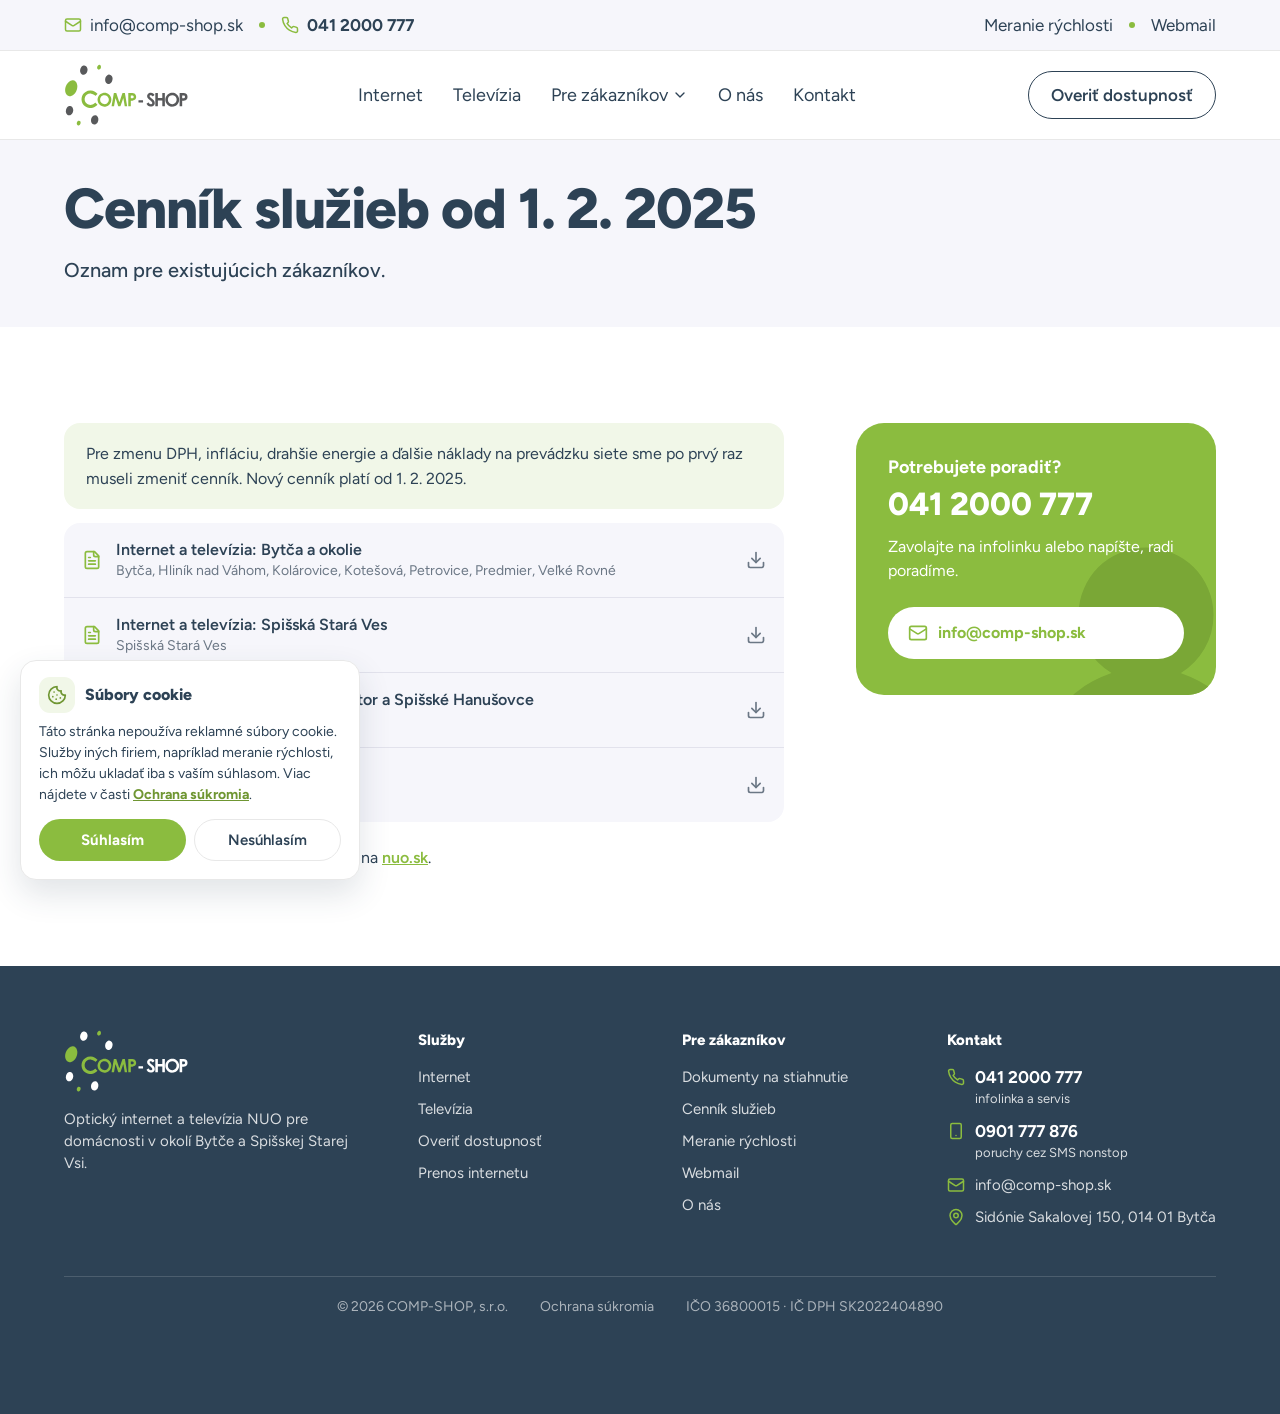
==== cennik-2025/index.html @ c2317517 "Menšia medzera medzi tlačidlami predajní" ====
<!DOCTYPE html>
<html lang="sk">
<head>
    <meta charset="UTF-8">
    <meta name="robots" content="noindex, nofollow">
    <meta name="viewport" content="width=device-width, initial-scale=1.0">
    <title>Cenník internetu a televízie od 1. 2. 2025 – COMP-SHOP</title>
    <meta name="description" content="Cenníky internetu a televízie COMP-SHOP od 1. 2. 2025 pre Bytču a okolie, Spišskú Starú Ves, Červený Kláštor, Spišské Hanušovce a bezdrôtový internet.">
        <link rel="canonical" href="https://comp-shop.sk/cennik-2025/">
    <meta property="og:url" content="https://mrsamiq.github.io/compshop-navrh/cennik-2025/">
        <meta property="og:type" content="website">
    <meta property="og:locale" content="sk_SK">
    <meta property="og:site_name" content="COMP-SHOP">
    <meta property="og:title" content="Cenník internetu a televízie od 1. 2. 2025 – COMP-SHOP">
    <meta property="og:description" content="Cenníky internetu a televízie COMP-SHOP od 1. 2. 2025 pre Bytču a okolie, Spišskú Starú Ves, Červený Kláštor, Spišské Hanušovce a bezdrôtový internet.">
    <meta property="og:image" content="https://mrsamiq.github.io/compshop-navrh/img/nahlad.jpg">
    <meta property="og:image:width" content="1200">
    <meta property="og:image:height" content="630">
    <meta name="twitter:card" content="summary_large_image">
    <link rel="icon" href="../img/favicon.png" sizes="32x32" type="image/png">
    <link rel="icon" href="../img/favicon-96.png" sizes="96x96" type="image/png">
    <link rel="apple-touch-icon" href="../img/apple-touch-icon.png">
    <link rel="preload" href="../fonts/figtree-latin.woff2" as="font" type="font/woff2" crossorigin>
    <link rel="preload" href="../fonts/figtree-latin-ext.woff2" as="font" type="font/woff2" crossorigin>
    <link rel="stylesheet" href="../css/style.css?v=85d81c74">
    </head>
<body>
    <div class="horny-riadok">
        <div class="wrap">
            <a class="hr-mail" href="mailto:info@comp-shop.sk"><svg class="ikona" viewBox="0 0 24 24" aria-hidden="true"><rect width="20" height="16" x="2" y="4" rx="2"/><path d="m22 7-8.97 5.7a1.94 1.94 0 0 1-2.06 0L2 7"/></svg>info@comp-shop.sk</a>
            <a class="hr-callcentrum" href="tel:+421412000777"><svg class="ikona" viewBox="0 0 24 24" aria-hidden="true"><path d="M22 16.92v3a2 2 0 0 1-2.18 2 19.79 19.79 0 0 1-8.63-3.07 19.5 19.5 0 0 1-6-6 19.79 19.79 0 0 1-3.07-8.67A2 2 0 0 1 4.11 2h3a2 2 0 0 1 2 1.72 12.84 12.84 0 0 0 .7 2.81 2 2 0 0 1-.45 2.11L8.09 9.91a16 16 0 0 0 6 6l1.27-1.27a2 2 0 0 1 2.11-.45 12.84 12.84 0 0 0 2.81.7A2 2 0 0 1 22 16.92z"/></svg>041 2000 777</a>
            <a class="hr-vpravo" href="../meranie-rychlosti/">Meranie rýchlosti</a>
            <a href="https://roundcube.hostcreators.sk/">Webmail</a>
        </div>
    </div>

    <header class="hlavicka">
        <div class="wrap">
            <a class="logo" href="../"><img src="../img/compshop-logo.svg" alt="COMP-SHOP" width="124" height="62"></a>
            <nav class="menu" id="menu" aria-label="Hlavné menu">
                <a href="../#internet">Internet</a>
                <a href="../#televizia">Televízia</a>
                <div class="menu-skupina">
                    <button class="menu-rozbal" type="button" aria-expanded="false" aria-controls="menu-zakaznici">Pre zákazníkov<svg class="ikona" viewBox="0 0 24 24" aria-hidden="true"><path d="m6 9 6 6 6-6"/></svg></button>
                    <div class="podmenu" id="menu-zakaznici">
                        <a href="../dokumenty/">Dokumenty na stiahnutie</a>
                        <a href="../cennik-2025/">Cenník služieb</a>
                        <a href="https://www.nuo.sk/comp-shop/prenos-internetu-compshop">Prenos internetu</a>
                        <a href="../meranie-rychlosti/">Meranie rýchlosti</a>
                        <a href="https://roundcube.hostcreators.sk/">Webmail</a>
                    </div>
                </div>
                <a href="../o-nas/">O nás</a>
                <a href="../kontakt/">Kontakt</a>
                <a class="btn btn-zelene" href="https://www.nuo.sk/comp-shop#filter">Overiť dostupnosť</a>
            </nav>
            <button class="menu-tlacidlo" type="button" aria-label="Menu" aria-controls="menu" aria-expanded="false"><svg class="ikona" viewBox="0 0 24 24" aria-hidden="true"><line x1="4" x2="20" y1="6" y2="6"/><line x1="4" x2="20" y1="12" y2="12"/><line x1="4" x2="20" y1="18" y2="18"/></svg></button>
        </div>
    </header>

    <main>
        <section class="podstranka-hlava">
            <div class="wrap">
                <h1>Cenník služieb od 1.&nbsp;2.&nbsp;2025</h1>
                <p class="uvod">Oznam pre existujúcich zákazníkov.</p>
            </div>
        </section>

        <section class="sekcia">
            <div class="wrap podstranka-obsah">
                <div>
                    <div class="podstranka-text">
                        <p class="poznamka">Pre zmenu DPH, infláciu, drahšie energie a ďalšie náklady na prevádzku siete sme po prvý raz museli zmeniť cenník. Nový cenník platí od 1.&nbsp;2.&nbsp;2025.</p>
                    </div>
                    <ul class="subory cenniky">
                                                <li><a href="../subory/2025/02/Cennik-COMP-SHOP-NETTV-2025-BYKolPetPredmVRKotHlin.pdf"><svg class="ikona" viewBox="0 0 24 24" aria-hidden="true"><path d="M15 2H6a2 2 0 0 0-2 2v16a2 2 0 0 0 2 2h12a2 2 0 0 0 2-2V7Z"/><path d="M14 2v4a2 2 0 0 0 2 2h4"/><path d="M10 9H8"/><path d="M16 13H8"/><path d="M16 17H8"/></svg><span>Internet a televízia: Bytča a okolie<small>Bytča, Hliník nad Váhom, Kolárovice, Kotešová, Petrovice, Predmier, Veľké Rovné</small></span><svg class="ikona" viewBox="0 0 24 24" aria-hidden="true"><path d="M21 15v4a2 2 0 0 1-2 2H5a2 2 0 0 1-2-2v-4"/><path d="m7 10 5 5 5-5"/><path d="M12 15V3"/></svg></a></li>
                                                <li><a href="../subory/2025/01/Cennik-COMP-SHOP-NETTV-2025-SSV.pdf"><svg class="ikona" viewBox="0 0 24 24" aria-hidden="true"><path d="M15 2H6a2 2 0 0 0-2 2v16a2 2 0 0 0 2 2h12a2 2 0 0 0 2-2V7Z"/><path d="M14 2v4a2 2 0 0 0 2 2h4"/><path d="M10 9H8"/><path d="M16 13H8"/><path d="M16 17H8"/></svg><span>Internet a televízia: Spišská Stará Ves<small>Spišská Stará Ves</small></span><svg class="ikona" viewBox="0 0 24 24" aria-hidden="true"><path d="M21 15v4a2 2 0 0 1-2 2H5a2 2 0 0 1-2-2v-4"/><path d="m7 10 5 5 5-5"/><path d="M12 15V3"/></svg></a></li>
                                                <li><a href="../subory/2025/01/Cennik-COMP-SHOP-NETTV-SPHACK-2025.pdf"><svg class="ikona" viewBox="0 0 24 24" aria-hidden="true"><path d="M15 2H6a2 2 0 0 0-2 2v16a2 2 0 0 0 2 2h12a2 2 0 0 0 2-2V7Z"/><path d="M14 2v4a2 2 0 0 0 2 2h4"/><path d="M10 9H8"/><path d="M16 13H8"/><path d="M16 17H8"/></svg><span>Internet a televízia: Červený Kláštor a Spišské Hanušovce<small>Červený Kláštor, Spišské Hanušovce</small></span><svg class="ikona" viewBox="0 0 24 24" aria-hidden="true"><path d="M21 15v4a2 2 0 0 1-2 2H5a2 2 0 0 1-2-2v-4"/><path d="m7 10 5 5 5-5"/><path d="M12 15V3"/></svg></a></li>
                                                <li><a href="../subory/2025/01/Cennik-COMP-SHOP-WIFI-2025.pdf"><svg class="ikona" viewBox="0 0 24 24" aria-hidden="true"><path d="M15 2H6a2 2 0 0 0-2 2v16a2 2 0 0 0 2 2h12a2 2 0 0 0 2-2V7Z"/><path d="M14 2v4a2 2 0 0 0 2 2h4"/><path d="M10 9H8"/><path d="M16 13H8"/><path d="M16 17H8"/></svg><span>Bezdrôtový internet<small>WiFi</small></span><svg class="ikona" viewBox="0 0 24 24" aria-hidden="true"><path d="M21 15v4a2 2 0 0 1-2 2H5a2 2 0 0 1-2-2v-4"/><path d="m7 10 5 5 5-5"/><path d="M12 15V3"/></svg></a></li>
                                            </ul>
                    <p class="cennik-odkaz">Aktuálnu ponuku pre vašu adresu nájdete na <a href="https://www.nuo.sk/comp-shop#filter">nuo.sk</a>.</p>
                </div>
                <aside class="podstranka-bok">
                    <div class="bok-karta">
                        <svg class="bok-ikona" viewBox="0 0 1024 1024" aria-hidden="true"><path d="M924 880Q919 887 912 891.5L912 891.5Q905 896 896 896Q896 896 896 896L896 896Q896 896 896 896L128 896Q115 896 105.5 886.5L105.5 886.5Q96 877 96 864Q96 860 97 855.5L97 855.5Q98 851 100 848L100 848Q123 809 152 775Q181 741 214.5 713.5L214.5 713.5Q248 686 286 666Q324 645 365 631Q301 593 262.5 527.5L262.5 527.5Q224 462 224 384Q224 324 247 272Q269 219 308 180L308 180Q347 141 400 119Q452 96 512 96Q572 96 624 119Q677 141 716 180L716 180Q755 219 777 272Q800 324 800 384Q800 462 761.5 527.5L761.5 527.5Q723 593 661 631L659 631Q700 645 738 666Q776 686 809.5 713.5L809.5 713.5Q843 741 872 775Q901 809 924 848Q926 851 927 855.5L927 855.5Q928 860 928 864Q928 868 927 872.5L927 872.5Q926 877 924 880L924 880L924 880Z"/></svg>
                        <h3>Potrebujete poradiť?</h3>
                        <a class="bok-telefon" href="tel:+421412000777">041 2000 777</a>
                        <p>Zavolajte na infolinku alebo napíšte, radi poradíme.</p>
                        <a class="btn" href="mailto:info@comp-shop.sk"><svg class="ikona" viewBox="0 0 24 24" aria-hidden="true"><rect width="20" height="16" x="2" y="4" rx="2"/><path d="m22 7-8.97 5.7a1.94 1.94 0 0 1-2.06 0L2 7"/></svg>info@comp-shop.sk</a>
                    </div>
                </aside>
            </div>
        </section>
    </main>

    <footer class="paticka">
        <div class="wrap paticka-stlpce">
            <div class="paticka-firma">
                <a class="logo" href="../"><img src="../img/compshop-logo-biele.svg" alt="COMP-SHOP" width="124" height="62"></a>
                <p>Optický internet a televízia NUO pre domácnosti v okolí Bytče a Spišskej Starej Vsi.</p>
            </div>
            <div>
                <h2>Služby</h2>
                <ul>
                    <li><a href="../#internet">Internet</a></li>
                    <li><a href="../#televizia">Televízia</a></li>
                    <li><a href="https://www.nuo.sk/comp-shop#filter">Overiť dostupnosť</a></li>
                    <li><a href="https://www.nuo.sk/comp-shop/prenos-internetu-compshop">Prenos internetu</a></li>
                </ul>
            </div>
            <div>
                <h2>Pre zákazníkov</h2>
                <ul>
                    <li><a href="../dokumenty/">Dokumenty na stiahnutie</a></li>
                    <li><a href="../cennik-2025/">Cenník služieb</a></li>
                    <li><a href="../meranie-rychlosti/">Meranie rýchlosti</a></li>
                    <li><a href="https://roundcube.hostcreators.sk/">Webmail</a></li>
                    <li><a href="../o-nas/">O nás</a></li>
                </ul>
            </div>
            <div class="paticka-kontakt">
                <h2>Kontakt</h2>
                <ul>
                    <li><svg class="ikona" viewBox="0 0 24 24" aria-hidden="true"><path d="M22 16.92v3a2 2 0 0 1-2.18 2 19.79 19.79 0 0 1-8.63-3.07 19.5 19.5 0 0 1-6-6 19.79 19.79 0 0 1-3.07-8.67A2 2 0 0 1 4.11 2h3a2 2 0 0 1 2 1.72 12.84 12.84 0 0 0 .7 2.81 2 2 0 0 1-.45 2.11L8.09 9.91a16 16 0 0 0 6 6l1.27-1.27a2 2 0 0 1 2.11-.45 12.84 12.84 0 0 0 2.81.7A2 2 0 0 1 22 16.92z"/></svg><a href="tel:+421412000777"><b>041 2000 777</b><small>infolinka a servis</small></a></li>
                    <li><svg class="ikona" viewBox="0 0 24 24" aria-hidden="true"><rect width="14" height="20" x="5" y="2" rx="2" ry="2"/><path d="M12 18h.01"/></svg><a href="sms:+421901777876"><b>0901 777 876</b><small>poruchy cez SMS nonstop</small></a></li>
                    <li><svg class="ikona" viewBox="0 0 24 24" aria-hidden="true"><rect width="20" height="16" x="2" y="4" rx="2"/><path d="m22 7-8.97 5.7a1.94 1.94 0 0 1-2.06 0L2 7"/></svg><a href="mailto:info@comp-shop.sk">info@comp-shop.sk</a></li>
                    <li><svg class="ikona" viewBox="0 0 24 24" aria-hidden="true"><path d="M20 10c0 4.993-5.539 10.193-7.399 11.799a1 1 0 0 1-1.202 0C9.539 20.193 4 14.993 4 10a8 8 0 0 1 16 0"/><circle cx="12" cy="10" r="3"/></svg><a href="../kontakt/">Sidónie Sakalovej 150, 014 01 Bytča</a></li>
                </ul>
            </div>
        </div>
        <div class="wrap paticka-spodok">
            <span>© 2026 COMP-SHOP, s.r.o.</span>
            <a href="../ochrana-sukromia/">Ochrana súkromia</a>
            <span>IČO 36800015 · IČ DPH SK2022404890</span>
        </div>
    </footer>

    <button class="na-vrch" type="button" aria-label="Späť hore" tabindex="-1"><svg class="ikona" viewBox="0 0 24 24" aria-hidden="true"><path d="m5 12 7-7 7 7"/><path d="M12 19V5"/></svg></button>

    <div class="cookie" role="region" aria-labelledby="cookie-nadpis" hidden>
        <div class="cookie-hlava">
            <span class="cookie-znak"><svg class="ikona" viewBox="0 0 24 24" aria-hidden="true"><path d="M12 2a10 10 0 1 0 10 10 4 4 0 0 1-5-5 4 4 0 0 1-5-5"/><path d="M8.5 8.5v.01"/><path d="M16 15.5v.01"/><path d="M12 12v.01"/><path d="M11 17v.01"/><path d="M7 14v.01"/></svg></span>
            <strong id="cookie-nadpis">Súbory cookie</strong>
        </div>
        <p>Táto stránka nepoužíva reklamné súbory cookie. Služby iných firiem, napríklad meranie rýchlosti, ich môžu ukladať iba s&nbsp;vaším súhlasom. Viac nájdete v&nbsp;časti <a href="../ochrana-sukromia/">Ochrana súkromia</a>.</p>
        <div class="cookie-tlacidla">
            <button class="btn cookie-suhlas" type="button" data-volba="ano">Súhlasím</button>
            <button class="btn btn-obrys cookie-nesuhlas" type="button" data-volba="nie">Nesúhlasím</button>
        </div>
    </div>

    <script src="../js/main.js?v=e476d2c3"></script>
    <script async src="https://ottoai.sk/widget.js" data-otto-key="pk_9c2c59f55a49dc04" data-otto-suhlas="compshop-cookie=ano"></script>
</body>
</html>
---- css/style.css ----
:root {
    --cyan: #C3009E;
    --cyan-gradient: linear-gradient(270deg, #D700AF 0%, #D211AE 100%);
    --blue-dark: #213C92;
    --blue: #00A9E0;
    --green: #7AB800;
    --green-dark: #00783F;
    --gray: #F6F6FB;
    --base: #2D4255;
    --border: #E8E8E8;
    --muted: #6B7785;
    --zelena: #8BBC3F;
    --tmava: #2C2A29;
    --zelena-tmava: #6F9632;
    --tint-zelena: #F1F7E8;
    --tint-ruzova: #F9E5F5;
    --tint-modra: #DDF3FB;
    --wrap: 1200px;
}

@font-face {
    font-family: 'Figtree';
    font-style: normal;
    font-weight: 300 900;
    font-display: swap;
    src: url("../fonts/figtree-latin-ext.woff2") format("woff2");
    unicode-range: U+0100-02BA, U+02BD-02C5, U+02C7-02CC, U+02CE-02D7, U+02DD-02FF, U+0304, U+0308, U+0329, U+1D00-1DBF, U+1E00-1E9F, U+1EF2-1EFF, U+2020, U+20A0-20AB, U+20AD-20C4, U+2113, U+2C60-2C7F, U+A720-A7FF;
}

@font-face {
    font-family: 'Figtree';
    font-style: normal;
    font-weight: 300 900;
    font-display: swap;
    src: url("../fonts/figtree-latin.woff2") format("woff2");
    unicode-range: U+0000-00FF, U+0131, U+0152-0153, U+02BB-02BC, U+02C6, U+02DA, U+02DC, U+0304, U+0308, U+0329, U+2000-206F, U+20AC, U+2122, U+2191, U+2193, U+2212, U+2215, U+FEFF, U+FFFD;
}

* { box-sizing: border-box; }

html { scroll-behavior: smooth; scroll-padding-top: 100px; }

body {
    margin: 0;
    font-family: 'Figtree', system-ui, sans-serif;
    font-size: 16px;
    line-height: 24px;
    color: var(--base);
    background: #fff;
    -webkit-font-smoothing: antialiased;
}

a { color: inherit; }

h1, h2, h3 { margin: 0; }

a:focus-visible, button:focus-visible, input:focus-visible, textarea:focus-visible {
    outline: 3px solid var(--blue);
    outline-offset: 2px;
}

.wrap {
    max-width: var(--wrap);
    margin: 0 auto;
    padding: 0 24px;
}

.ikona {
    width: 20px;
    height: 20px;
    flex: none;
    fill: none;
    stroke: currentColor;
    stroke-width: 2;
    stroke-linecap: round;
    stroke-linejoin: round;
}

.horny-riadok {
    background: var(--gray);
    border-bottom: 1px solid var(--border);
    font-size: 17px;
    line-height: 24px;
}

.horny-riadok .wrap {
    display: flex;
    align-items: center;
    height: 50px;
}

.horny-riadok a {
    display: inline-flex;
    align-items: center;
    white-space: nowrap;
    text-decoration: none;
}

.horny-riadok a:hover { color: var(--zelena-tmava); }
.horny-riadok .wrap > a + a::before { content: ""; width: 6px; height: 6px; margin: 0 16px; border-radius: 50%; background: var(--zelena); }
.horny-riadok .wrap > .hr-vpravo::before { display: none; }
.hr-callcentrum { font-weight: 700; }
.horny-riadok .ikona { flex: none; width: 18px; height: 18px; margin-right: 8px; color: var(--zelena); }
.hr-vpravo { margin-left: auto; }

.hlavicka {
    position: sticky;
    top: 0;
    z-index: 30;
    background: #fff;
    border-bottom: 1px solid var(--border);
}

.hlavicka .wrap {
    display: flex;
    align-items: center;
    gap: 28px;
    height: 88px;
}

.logo {
    display: flex;
    flex: none;
    align-items: center;
    gap: 10px;
    white-space: nowrap;
    text-decoration: none;
}

.logo img { display: block; width: 124px; height: 62px; }

.menu {
    display: flex;
    align-items: center;
    gap: 30px;
    margin-left: auto;
    font-size: 18px;
    font-weight: 400;
}

.menu a { text-decoration: none; white-space: nowrap; }
.menu a:not(.btn):hover { color: var(--zelena); }

.btn {
    display: inline-flex;
    align-items: center;
    justify-content: center;
    gap: 10px;
    padding: 15px 30px;
    border: 0;
    border-radius: 100px;
    font-family: inherit;
    font-size: 17px;
    line-height: 24px;
    font-weight: 700;
    text-decoration: none;
    cursor: pointer;
}

.btn-obrys {
    padding: 9px 18px;
    border: 1.5px solid var(--border);
    background: #fff;
    font-size: 15px;
    font-weight: 600;
    color: var(--base);
}

.btn-obrys:hover { border-color: var(--base); }

.btn-zelene { background: var(--zelena); color: #fff; }
.btn-zelene:hover { background: var(--zelena-tmava); }
.btn-ruzove { background: var(--cyan); color: #fff; }
.btn-ruzove:hover { background: #A60086; }
.btn-modre { background: var(--blue); color: #fff; }
.btn-modre:hover { background: #0090BE; }
.menu .btn-zelene { padding: 11px 22px; border: 1.5px solid var(--base); background: #fff; color: var(--base); font-size: 17px; font-weight: 600; }
.menu .btn-zelene:hover { border-color: var(--zelena); background: #fff; color: var(--zelena-tmava); }

.menu-skupina { position: relative; }

.menu-rozbal {
    display: inline-flex;
    align-items: center;
    gap: 4px;
    padding: 0;
    border: 0;
    background: none;
    font: inherit;
    color: inherit;
    white-space: nowrap;
    cursor: pointer;
}

.menu-rozbal:hover { color: var(--zelena); }
.menu-rozbal .ikona { width: 16px; height: 16px; transition: transform 0.2s; }
.menu-skupina.je-otvorene .menu-rozbal .ikona { transform: rotate(180deg); }

.podmenu {
    display: none;
    position: absolute;
    z-index: 40;
    top: calc(100% + 26px);
    left: -18px;
    min-width: 250px;
    padding: 8px;
    background: #fff;
    border: 1px solid var(--border);
    border-radius: 16px;
    box-shadow: 0 16px 30px rgba(45, 66, 85, 0.12);
}

.podmenu::before { content: ""; position: absolute; top: -28px; left: 0; right: 0; height: 28px; }
.podmenu a { display: block; padding: 10px 14px; border-radius: 10px; }
.podmenu a:hover { background: var(--gray); }
.menu-skupina.je-otvorene .podmenu { display: block; }

@media (min-width: 1181px) {
    .menu-skupina:hover .podmenu { display: block; }
    .menu-skupina:hover .menu-rozbal .ikona { transform: rotate(180deg); }
    .menu { flex: 1; }
    .menu > a:first-child { margin-left: auto; }
    .menu .btn { margin-left: auto; }
}

.menu-tlacidlo {
    display: none;
    margin-left: auto;
    width: 44px;
    height: 44px;
    align-items: center;
    justify-content: center;
    border: 1.5px solid var(--border);
    border-radius: 50%;
    background: #fff;
    color: var(--base);
    cursor: pointer;
}

.hero { padding: 28px 0 80px; }

.hero-riadok {
    display: flex;
    justify-content: space-between;
    align-items: baseline;
    gap: 24px;
    margin-bottom: 24px;
}

.hero h1 {
    font-size: 28px;
    line-height: 36px;
    font-weight: 800;
    letter-spacing: -0.01em;
}

.dlazdice {
    display: grid;
    grid-template-columns: repeat(4, minmax(0, 1fr));
    gap: 16px;
    text-align: left;
}

.dlazdica {
    position: relative;
    z-index: 0;
    overflow: hidden;
    display: flex;
    flex-direction: column;
    justify-content: space-between;
    min-height: 400px;
    padding: 28px 26px 26px;
    border-radius: 24px;
    color: #fff;
    text-decoration: none;
    transition: transform 0.2s ease;
}

.dlazdica:hover { transform: translateY(-3px); }

.dlazdica-nazov {
    position: relative;
    z-index: 1;
    display: block;
    font-size: 30px;
    line-height: 1.12;
    font-weight: 800;
    letter-spacing: -0.015em;
}

.dlazdica-ikona {
    position: absolute;
    right: -70px;
    bottom: 40px;
    width: 300px;
    height: 300px;
}

.dlazdica-tlacidlo {
    position: relative;
    z-index: 1;
    align-self: flex-start;
    padding: 11px 20px;
    border-radius: 100px;
    background: #fff;
    font-size: 16px;
    line-height: 22px;
    font-weight: 700;
    white-space: nowrap;
}

.dlazdica-internet { background: linear-gradient(170deg, var(--cyan) 45%, #D94CBF); }
.dlazdica-internet .dlazdica-tlacidlo { color: #A60086; }
.dlazdica-internet .dlazdica-ikona { fill: #A60086; }

.dlazdica-televizia { background: linear-gradient(170deg, #0099D0, var(--blue) 45%, #51C7ED); }
.dlazdica-televizia .dlazdica-tlacidlo { color: #0081AE; }
.dlazdica-televizia .dlazdica-ikona { fill: #0090BE; }

.dlazdica-servis { background: linear-gradient(170deg, #6FA800, var(--green) 45%, #9ED146); }
.dlazdica-servis .dlazdica-tlacidlo { color: #5A8A00; }
.dlazdica-servis .dlazdica-ikona { fill: #689C00; }

.dlazdica-dokumenty { background: linear-gradient(170deg, #1B3380, var(--blue-dark) 45%, #4661B7); }
.dlazdica-dokumenty .dlazdica-tlacidlo { color: var(--blue-dark); }
.dlazdica-dokumenty .dlazdica-ikona { fill: #18307A; }

@media (max-width: 1180px) {
    .dlazdica { padding: 24px 22px 22px; }
    .dlazdica-nazov { font-size: 26px; }
    .dlazdica-tlacidlo { padding: 10px 16px; font-size: 15px; }
}

.vyhody {
    grid-column: 1 / -1;
    display: grid;
    grid-template-columns: repeat(4, minmax(0, 1fr));
    gap: 20px;
    margin: 8px 0 0;
    padding: 0;
    list-style: none;
}

.vyhody li {
    position: relative;
    z-index: 0;
    padding: 24px;
    border-radius: 20px;
    font-size: 15px;
    line-height: 22px;
}

.vyhody li::before {
    content: '';
    position: absolute;
    inset: 0;
    z-index: -1;
    border-radius: inherit;
    background: var(--gray);
    transition: transform 0.2s ease;
}

.sekcia-siva .vyhody li::before { background: #fff; }

@media (hover: hover) {
    .vyhody li:hover::before { transform: scale(1.03); }
    .subory a:hover { background: #fff; box-shadow: 0 6px 18px rgba(45, 66, 85, 0.1); }
}

.vyhody strong {
    display: block;
    margin: 16px 0 4px;
    font-size: 17px;
    line-height: 24px;
}

.vyhoda-ikona {
    display: flex;
    align-items: center;
    justify-content: center;
    width: 46px;
    height: 46px;
    border-radius: 14px;
    background: var(--tint-zelena);
    color: var(--zelena-tmava);
}

.vyhoda-ikona .ikona { width: 22px; height: 22px; }
#internet .vyhoda-ikona { background: var(--tint-ruzova); color: var(--cyan); }
#televizia .vyhoda-ikona { background: var(--tint-modra); color: #0090BE; }
#televizia .vyhody a { color: #0090BE; }

.sekcia { padding: 96px 0; }
.sekcia-siva { background: var(--gray); }
.sekcia:not(.sekcia-siva) + .sekcia:not(.sekcia-siva) { padding-top: 0; }

.sekcia-hlava { margin-bottom: 40px; }
#pokrytie .sekcia-hlava h2 { font-size: clamp(36px, 4.2vw, 60px); line-height: 1.1; }
.legenda { display: flex; flex-wrap: wrap; gap: 8px 24px; margin: 16px 0 0; padding: 0; list-style: none; font-size: 15px; line-height: 22px; color: var(--muted); }
.legenda li { display: flex; align-items: center; gap: 8px; }
.legenda-obec { width: 16px; height: 16px; border-radius: 4px; background: var(--zelena); }
.legenda-kancelaria { width: 12px; height: 12px; border: 2px solid #fff; border-radius: 50%; background: var(--base); box-shadow: 0 0 0 1px var(--base); }

.pokrytie-mapa { position: relative; }
.mapa-zdroj { margin: 8px 0 0; font-size: 12px; line-height: 16px; text-align: right; color: var(--muted); }
.mapa-zdroj a { color: inherit; }

.mapa-spat {
    position: absolute;
    top: 0;
    left: 0;
    z-index: 1;
    display: inline-flex;
    align-items: center;
    gap: 8px;
    padding: 10px 16px;
    border: 1.5px solid var(--border);
    border-radius: 100px;
    background: #fff;
    font: inherit;
    font-size: 15px;
    font-weight: 600;
    color: var(--base);
    cursor: pointer;
}

.mapa-spat .ikona { width: 18px; height: 18px; transform: rotate(180deg); }
.mapa-spat:hover { border-color: var(--base); }
.mapa-spat[hidden] { display: none; }

.pokrytie-prepinac { display: none; }

.pokrytie-prepinac button {
    padding: 10px 8px;
    border: 0;
    border-radius: 100px;
    background: none;
    font: inherit;
    font-size: 15px;
    line-height: 22px;
    font-weight: 700;
    color: var(--base);
    cursor: pointer;
}

.pokrytie-prepinac button[aria-pressed="true"] { background: var(--zelena); color: #fff; }

.pokrytie-obce { margin-top: 24px; }
.pokrytie-obce[hidden] { display: none; }
.sekcia .pokrytie-obce h3 { margin: 0 0 12px; }
.obce { display: flex; flex-wrap: wrap; gap: 8px; margin: 0; padding: 0; list-style: none; }

.obce a {
    display: inline-block;
    padding: 6px 12px;
    border-radius: 100px;
    background: #fff;
    color: var(--zelena-tmava);
    font-size: 15px;
    line-height: 22px;
    font-weight: 600;
    text-decoration: none;
}

.obce a:hover, .obce a.je-zvyraznena { background: var(--zelena); color: #fff; }

.mapa { display: block; width: 100%; height: auto; }
.mapa text { font-family: inherit; }
.mapa-krajina { fill: #fff; }
.mapa-kraje { fill: none; stroke: #D3DBE4; stroke-width: 1.5; stroke-linejoin: round; stroke-linecap: round; vector-effect: non-scaling-stroke; transition: opacity 0.4s; }
.mapa.je-priblizena .mapa-kraje { opacity: 0; }
.mapa-hranica { fill: none; stroke: #D3DBE4; stroke-width: 2; stroke-linejoin: round; vector-effect: non-scaling-stroke; pointer-events: none; }
.mapa-oblast { cursor: pointer; outline: none; }
.mapa-ziara { fill: var(--zelena); fill-opacity: 0.22; transition: opacity 0.3s; }
.mapa-oblast:hover .mapa-ziara, .mapa-oblast:focus-visible .mapa-ziara { fill-opacity: 0.4; }
.mapa-oblast:focus-visible .mapa-stitok rect { stroke: var(--blue); stroke-width: 3; }
.mapa-susedia path { fill: none; stroke: #D3DBE4; stroke-width: 1; stroke-linejoin: round; stroke-linecap: round; vector-effect: non-scaling-stroke; }
.mapa-nase-hranice { fill: none; stroke: #fff; stroke-width: 1.5; stroke-linejoin: round; stroke-linecap: round; vector-effect: non-scaling-stroke; opacity: 0; transition: opacity 0.3s; pointer-events: none; }
.mapa.je-priblizena .mapa-oblast.je-vybrana .mapa-nase-hranice { opacity: 1; }
.mapa-nase-podklad { fill: var(--zelena); transition: fill 0.3s; }
.mapa-obec path { fill: var(--zelena); fill-rule: evenodd; transition: fill 0.15s; }
.mapa a, .mapa [tabindex] { outline: none; -webkit-tap-highlight-color: transparent; }
.mapa.je-priblizena .mapa-obec:hover path, .mapa .mapa-obec.je-zvyraznena path, .mapa .mapa-obec:focus-visible path { fill: var(--zelena-tmava); }
.mapa-meno { fill: var(--base); font-weight: 700; text-anchor: middle; pointer-events: none; }
.mapa-meno-sused { fill: var(--muted); font-weight: 600; }
.mapa-meno-pozadie { fill: var(--base); pointer-events: none; }
.mapa-meno-pozadie + .mapa-meno { fill: #fff; }
.mapa-kancelaria-bod { fill: var(--base); stroke: #fff; stroke-width: 2; vector-effect: non-scaling-stroke; pointer-events: none; }
.mapa-susedia, .mapa-mena, .mapa-kancelaria-bod { opacity: 0; transition: opacity 0.3s; }
.mapa-stitok { transition: opacity 0.3s; }
.mapa.je-priblizena .mapa-oblast { cursor: default; }
.mapa-oblast-mena { pointer-events: none; }
.mapa-mena-mobil { display: none; }
.mapa.je-priblizena {
    -webkit-mask-image: linear-gradient(to right, transparent, #000 7%, #000 93%, transparent), linear-gradient(to bottom, transparent, #000 9%, #000 91%, transparent);
    -webkit-mask-composite: source-in;
    mask-image: linear-gradient(to right, transparent, #000 7%, #000 93%, transparent), linear-gradient(to bottom, transparent, #000 9%, #000 91%, transparent);
    mask-composite: intersect;
}
.mapa.je-priblizena .mapa-stitok, .mapa.je-priblizena .mapa-ziara { opacity: 0; pointer-events: none; }
.mapa.je-priblizena .mapa-oblast.je-vybrana .mapa-susedia,
.mapa.je-priblizena .mapa-oblast.je-vybrana .mapa-mena,
.mapa.je-priblizena .mapa-oblast.je-vybrana .mapa-kancelaria-bod { opacity: 1; }
.mapa:not(.je-priblizena) .mapa-obec { pointer-events: none; }

@media (max-width: 600px) {
    .mapa-mena { display: none; }
    .mapa-mena-mobil { display: inline; }
    .mapa-spat, .mapa-spat[hidden] { display: none; }
    .pokrytie-obce { display: none; }
    .pokrytie-prepinac { display: grid; grid-template-columns: minmax(0, 1fr) minmax(0, 1fr); gap: 4px; margin-bottom: 24px; padding: 4px; border-radius: 100px; background: #fff; box-shadow: 0 4px 18px rgba(45, 66, 85, 0.08); }
}

.sekcia h2 {
    font-size: clamp(30px, 3.2vw, 40px);
    line-height: 1.15;
    font-weight: 800;
    letter-spacing: -0.015em;
}

.sekcia-hlava p {
    margin: 10px 0 0;
    font-size: 18px;
    line-height: 27px;
}

.sekcia h3 {
    font-size: 18px;
    line-height: 24px;
    font-weight: 700;
}

.uvod {
    margin: 0 0 14px;
    max-width: 480px;
    font-size: 20px;
    line-height: 30px;
    font-weight: 500;
}

main { position: relative; }

main::before,
main::after {
    content: "";
    position: absolute;
    top: 0;
    bottom: 0;
    width: calc((100% - 1200px) / 2 + 16px);
    background-repeat: no-repeat;
    background-size: 258px 489px;
    pointer-events: none;
}

main::before {
    left: 0;
    background-image: url("../img/bodky-lavy.svg"), url("../img/bodky-lavy.svg"), url("../img/bodky-lavy.svg");
    background-position: left 0 top 0, left 0 top 2350px, left 0 top 4550px;
}

main::after {
    right: 0;
    background-image: url("../img/bodky-pravy.svg"), url("../img/bodky-pravy.svg");
    background-position: right 0 top 1150px, right 0 top 3450px;
}

@media (max-width: 1360px) {
    main::before, main::after { display: none; }
}

.otazky { display: grid; gap: 12px; }
.otazka { border: 1px solid var(--border); border-radius: 16px; background: #fff; }

.otazka summary {
    display: flex;
    align-items: center;
    gap: 16px;
    padding: 18px 22px;
    font-size: 17px;
    line-height: 24px;
    font-weight: 600;
    color: var(--base);
    cursor: pointer;
    list-style: none;
}

.otazka summary::-webkit-details-marker { display: none; }
.otazka-text { flex: 1; }

.otazka-ikona {
    display: flex;
    flex: none;
    align-items: center;
    justify-content: center;
    width: 40px;
    height: 40px;
    margin: -8px 0;
    border-radius: 12px;
    background: var(--tint-ruzova);
    color: var(--cyan);
}

.otazka-ikona .ikona { width: 20px; height: 20px; }
.otazka:nth-child(4n+2) .otazka-ikona { background: var(--tint-modra); color: #0090BE; }
.otazka:nth-child(4n+3) .otazka-ikona { background: var(--tint-zelena); color: var(--zelena-tmava); }
.otazka:nth-child(4n) .otazka-ikona { background: #E9ECF4; color: var(--blue-dark); }

.otazka summary::after {
    content: '';
    flex: none;
    width: 9px;
    height: 9px;
    margin-top: -4px;
    border-right: 2px solid var(--zelena);
    border-bottom: 2px solid var(--zelena);
    transform: rotate(45deg);
    transition: transform 0.25s ease, margin-top 0.25s ease;
}

.otazka[open] summary::after { margin-top: 4px; transform: rotate(-135deg); }
.otazka[open] p { animation: odpoved 0.3s ease; }

@keyframes odpoved {
    from { opacity: 0; transform: translateY(-6px); }
}
.otazka p { margin: 0; padding: 0 22px 20px 78px; font-size: 16px; line-height: 25px; }
.otazka a { color: var(--zelena); font-weight: 600; }

.dokumenty {
    display: grid;
    grid-template-columns: 1fr 1fr;
    gap: 32px 48px;
}

.sekcia .dokumenty h2 { margin-bottom: 12px; font-size: 18px; line-height: 24px; font-weight: 700; letter-spacing: 0; }

.subory {
    margin: 0;
    padding: 0;
    list-style: none;
    background: var(--gray);
    border-radius: 16px;
}

.subory li + li { border-top: 1px solid #E2E2EC; }

.subory a {
    display: flex;
    align-items: center;
    gap: 14px;
    padding: 16px 18px;
    border-radius: 16px;
    font-size: 16px;
    line-height: 22px;
    font-weight: 600;
    text-decoration: none;
    transition: background-color 0.2s ease, box-shadow 0.2s ease;
}

.subory a > span { flex: 1; }
.subory small { display: block; font-size: 14px; line-height: 20px; font-weight: 400; color: var(--muted); }
.subory .ikona { color: var(--muted); }
.subory .ikona:first-child { color: var(--zelena); }
.subory a:hover > span { color: var(--zelena); }
.cenniky { max-width: 720px; }
.cennik-odkaz { margin: 24px 0 0; font-size: 16px; line-height: 24px; }
.cennik-odkaz a { color: var(--zelena); font-weight: 600; }

.meranie { overflow: hidden; border: 1px solid var(--border); border-radius: 24px; }
.meranie iframe { display: block; width: 100%; height: 650px; border: 0; }
.meranie-zastavene { display: grid; place-items: center; align-content: center; gap: 18px; min-height: 360px; padding: 40px 24px; background: var(--gray); text-align: center; }
.meranie-zastavene p { margin: 0; max-width: 460px; font-size: 16px; line-height: 24px; color: var(--muted); }

.kontakty {
    display: grid;
    grid-template-columns: repeat(3, minmax(0, 1fr));
    gap: 24px;
}

.kontakt-linka {
    display: flex;
    flex-direction: column;
    justify-content: center;
    padding: 32px 36px;
    border-radius: 28px;
    background: var(--zelena);
    color: #fff;
}

.sekcia .kontakt-linka h3 { margin: 0 0 6px; font-size: 17px; line-height: 24px; color: #fff; opacity: 0.9; }

.kontakt-telefon {
    display: block;
    font-size: clamp(34px, 3.2vw, 44px);
    line-height: 1.1;
    font-weight: 800;
    color: #fff;
    text-decoration: none;
    white-space: nowrap;
}

.kontakt-linka p { margin: 8px 0 0; font-size: 15px; line-height: 22px; }
.kontakt-sms { display: flex; gap: 12px; align-items: center; margin-top: 18px; padding-top: 16px; border-top: 1px solid rgba(255, 255, 255, 0.35); }
.kontakt-sms-ikona { flex: none; display: inline-flex; align-items: center; justify-content: center; width: 48px; height: 48px; border-radius: 14px; background: #fff; color: var(--zelena-tmava); }
.kontakt-sms .ikona { width: 24px; height: 24px; }
.kontakt-sms a { display: block; font-size: 22px; line-height: 28px; font-weight: 800; color: #fff; text-decoration: none; }
.kontakt-sms span { font-size: 14px; line-height: 20px; }
.kontakt-linka .btn { align-self: flex-start; margin-top: 18px; padding: 12px 22px; font-size: 16px; background: #fff; color: var(--zelena-tmava); }
.kontakt-linka .btn:hover { background: var(--tint-zelena); }

.kontakt-pobocka {
    display: flex;
    flex-direction: column;
    gap: 24px;
    padding: 32px;
    border-radius: 28px;
    background: #fff;
    box-shadow: 0 4px 18px rgba(45, 66, 85, 0.08);
}

.kontakt-udaje { font-size: 15px; line-height: 22px; }
.sekcia .kontakt-udaje h3, .sekcia .kontakt-udaje h2 { margin: 0 0 14px; font-size: 21px; line-height: 26px; }
.kontakt-udaje p { margin: 0 0 10px; font-size: 15px; line-height: 22px; color: var(--muted); }
.kontakt-udaje span { display: block; color: var(--muted); }
.kontakt-spojenie { display: flex; flex-direction: column; gap: 10px; margin-top: 16px; padding-top: 16px; border-top: 1px solid var(--border); }
.kontakt-udaje i { font-style: normal; white-space: nowrap; }
.kontakt-udaje .ikona { width: 17px; height: 17px; margin-right: 8px; vertical-align: -3px; color: var(--zelena-tmava); }
.kontakt-spojenie .ikona { margin-right: 6px; }
.kontakt-obce { margin-top: 16px; padding-top: 16px; border-top: 1px solid var(--border); }
.kontakt-udaje .kontakt-pokrytie { display: flex; padding: 11px 20px; font-size: 15px; color: #fff; }
.kontakt-udaje .kontakt-pokrytie:hover { color: #fff; }
.kontakt-udaje .kontakt-pokrytie .ikona { width: 18px; height: 18px; margin: 0; vertical-align: 0; color: #fff; }
.kontakt-navigacia { align-self: stretch; margin-top: auto; padding: 11px 20px; font-size: 15px; }
.kontakt-navigacia .ikona { width: 18px; height: 18px; }

@media (max-width: 1180px) {
    .kontakty { grid-template-columns: repeat(2, minmax(0, 1fr)); }
    .kontakt-linka { grid-row: span 2; }
}

.kontakt-udaje a { display: block; font-weight: 700; color: var(--base); text-decoration: none; }
.kontakt-udaje a:hover { color: var(--zelena-tmava); }

.dvojica {
    display: grid;
    grid-template-columns: minmax(0, 5fr) minmax(0, 6fr);
    gap: 16px 56px;
    align-items: center;
}

.dvojica-obratena { grid-template-columns: minmax(0, 6fr) minmax(0, 5fr); }

.sekcia .dvojica-text h2 {
    margin-bottom: 18px;
    font-size: clamp(38px, 4vw, 56px);
    line-height: 1.06;
    letter-spacing: -0.025em;
}

.dvojica-text .uvod { max-width: 460px; margin-bottom: 30px; }
.dvojica-obrazok img { display: block; width: 100%; height: auto; }
.dvojica-kontakt { display: flex; flex-direction: column; align-items: flex-start; gap: 14px; }
.dvojica-kontakt .od-cena { margin: 0; }
.dvojica-kontakt .od-cena-uz { min-width: 78px; }
.dvojica-kontakt .od-cena-suma { font-size: clamp(28px, 2.8vw, 40px); }
a.od-cena-suma { text-decoration: none; }
a.od-cena-suma:hover { text-decoration: underline; }
.vyhody a { display: inline-block; margin: -11px 0; padding: 11px 0; font-weight: 600; color: var(--zelena); }

.od-cena {
    display: flex;
    align-items: baseline;
    flex-wrap: wrap;
    gap: 4px 10px;
    margin: 0 0 24px;
}

.od-cena-uz, .od-cena-za { font-size: 17px; line-height: 24px; font-weight: 600; }

.od-cena-suma {
    font-size: 52px;
    line-height: 1;
    font-weight: 800;
    letter-spacing: -0.02em;
    color: var(--zelena);
}

#internet .od-cena-suma { color: var(--cyan); }
#televizia .od-cena-suma { color: var(--blue); }

.podstranka-obsah {
    display: grid;
    grid-template-columns: minmax(0, 1fr) 360px;
    gap: 64px;
    align-items: start;
}

.sekcia .podstranka-text h2 { margin: 48px 0 14px; font-size: 28px; line-height: 34px; }
.sekcia .podstranka-text h2:first-child { margin-top: 0; }
.sekcia .podstranka-text h3 { margin: 28px 0 10px; font-size: 20px; line-height: 26px; }
.podstranka-text p { margin: 0 0 14px; max-width: 720px; font-size: 17px; line-height: 28px; }
.podstranka-text a { color: var(--zelena); font-weight: 600; }

.poznamka {
    max-width: 720px;
    margin: 0 0 18px;
    padding: 18px 22px;
    border-radius: 16px;
    background: var(--tint-zelena);
    font-size: 16px;
    line-height: 25px;
}

.podstranka-text .poznamka { font-size: 16px; line-height: 25px; }

.podstranka-bok { position: sticky; top: 100px; }

.bok-karta {
    position: relative;
    z-index: 0;
    overflow: hidden;
    padding: 32px 32px 36px;
    border-radius: 28px;
    background: var(--zelena);
    color: #fff;
}

.bok-ikona {
    position: absolute;
    z-index: -1;
    right: -50px;
    bottom: -70px;
    width: 240px;
    height: 240px;
    fill: #7AA736;
}

.sekcia .bok-karta h3 { font-size: 18px; line-height: 24px; font-weight: 700; }

.bok-telefon {
    display: block;
    margin: 6px 0 12px;
    font-size: 32px;
    line-height: 38px;
    font-weight: 800;
    color: #fff;
    text-decoration: none;
    white-space: nowrap;
}

.bok-karta p { margin: 0 0 24px; font-size: 16px; line-height: 24px; }

.bok-karta .btn {
    display: flex;
    width: 100%;
    justify-content: flex-start;
    gap: 10px;
    padding: 15px 20px;
    background: #fff;
    font-size: 16px;
    line-height: 22px;
    color: var(--zelena);
    text-align: left;
}

.bok-karta .btn:hover { background: var(--tint-zelena); }
.bok-karta .btn .ikona { flex: none; color: var(--zelena); }

.sekcia-odkaz {
    display: inline-flex;
    align-items: center;
    gap: 8px;
    margin-top: 28px;
    padding: 10px 0;
    font-size: 17px;
    line-height: 24px;
    font-weight: 700;
    color: var(--zelena);
    text-decoration: none;
}

.sekcia-odkaz:hover { text-decoration: underline; }


.kopirovat {
    position: relative;
    display: inline-grid;
    flex: none;
    place-items: center;
    width: 40px;
    height: 40px;
    padding: 0;
    border: 0;
    border-radius: 12px;
    background: var(--tint-zelena);
    color: var(--zelena);
    cursor: pointer;
    transition: background 0.2s, color 0.2s;
}

.kopirovat:hover { background: var(--zelena); color: #fff; }
.kopirovat .ikona { width: 18px; height: 18px; }
.kopirovat .ikona-hotovo { display: none; }
.kopirovat.je-skopirovane { background: var(--zelena); color: #fff; }
.kopirovat.je-skopirovane .ikona-kopia { display: none; }
.kopirovat.je-skopirovane .ikona-hotovo { display: block; }

.kopirovat-ok {
    position: absolute;
    top: 50%;
    right: calc(100% + 8px);
    padding: 4px 9px;
    border-radius: 6px;
    background: var(--tmava);
    color: #fff;
    font-size: 12px;
    line-height: 16px;
    font-weight: 600;
    white-space: nowrap;
    opacity: 0;
    pointer-events: none;
    transform: translateY(-50%);
    transition: opacity 0.2s;
}

.je-skopirovane .kopirovat-ok { opacity: 1; }
.kopirovat-vsetko { margin-top: 18px; padding: 12px 22px; font-size: 16px; }
.kopirovat-vsetko .ikona { width: 18px; height: 18px; }

.oddel + .oddel { margin-top: 20px; }

.sekcia .oddel-hlava {
    margin: 0;
    padding: 12px 24px;
    border-radius: 16px 16px 0 0;
    background: var(--zelena);
    color: #fff;
    font-size: 15px;
    line-height: 22px;
    font-weight: 700;
    letter-spacing: 0;
}

.oddel-zoznam {
    margin: 0;
    padding: 0;
    list-style: none;
    border-radius: 0 0 16px 16px;
    background: var(--gray);
}

.oddel-zoznam > li { display: grid; grid-template-columns: 1.5fr 1fr; gap: 6px 24px; padding: 20px 24px; }
.oddel-zoznam > li + li { border-top: 1px solid #E2E2EC; }
.sekcia .oddel-tema { margin: 0; font-size: 17px; line-height: 24px; font-weight: 800; }
.oddel-opis { margin: 2px 0 0; font-size: 14px; line-height: 20px; color: var(--muted); }
.oddel-stlpec { display: flex; flex-direction: column; align-items: flex-start; font-size: 15px; line-height: 24px; }
.oddel-tel, .oddel-mail { padding: 2px 0; text-decoration: none; }
.oddel-tel { font-weight: 700; }
.oddel-mail { color: var(--zelena); font-weight: 600; }
.oddel-tel:hover, .oddel-mail:hover { text-decoration: underline; }
.predajne { display: grid; grid-template-columns: repeat(auto-fit, minmax(300px, 1fr)); gap: 20px; margin-top: 20px; }
.predajne .kontakt-pobocka { gap: 12px; padding: 28px; border-radius: 24px; background: var(--gray); box-shadow: none; }
.predajne .kontakt-spojenie, .predajne .kontakt-obce { border-top-color: #E2E2EC; }

.panel { margin-top: 20px; padding: 28px; border-radius: 24px; background: var(--gray); }
.sekcia .panel h3 { display: flex; align-items: center; gap: 10px; margin: 0 0 12px; font-size: 18px; line-height: 24px; }
.panel h3 .ikona { width: 20px; height: 20px; color: var(--zelena); }
.podstranka-bok > .panel:first-child { margin-top: 0; }

.panel-udaje { margin: 0; font-size: 15px; line-height: 22px; }
.panel-udaje div { display: flex; align-items: center; gap: 10px; padding: 6px 0; }
.panel-udaje div + div { border-top: 1px solid #E2E2EC; }
.panel-udaje dt { flex: none; min-width: 62px; color: var(--muted); }
.panel-udaje dd { display: flex; align-items: center; justify-content: flex-end; gap: 8px; flex: 1; margin: 0; font-weight: 700; text-align: right; }
.panel-udaje dd span { overflow-wrap: anywhere; }
.panel .kopirovat-vsetko { width: 100%; }

.paticka {
    background: var(--base);
    color: rgba(255, 255, 255, 0.82);
    font-size: 15px;
    line-height: 22px;
}

.paticka .wrap { position: relative; }

.paticka-stlpce {
    display: grid;
    grid-template-columns: 1.4fr 1fr 1fr 1.2fr;
    gap: 40px;
    padding-top: 64px;
    padding-bottom: 48px;
}

.paticka a { text-decoration: none; }
.paticka a:hover { color: #fff; text-decoration: underline; }
.paticka h2 { margin: 0 0 16px; font-size: 15px; line-height: 20px; font-weight: 800; color: #fff; }
.paticka ul { list-style: none; margin: 0; padding: 0; display: grid; gap: 10px; }

.paticka-firma p { margin: 16px 0 0; max-width: 300px; }

.paticka-kontakt li { display: flex; gap: 10px; align-items: flex-start; }
.paticka-kontakt .ikona { width: 18px; height: 18px; margin-top: 2px; color: var(--zelena); }
.paticka-kontakt b { display: block; font-size: 17px; color: #fff; }
.paticka-kontakt small { display: block; font-size: 13px; }

.paticka .paticka-spodok {
    display: flex;
    justify-content: space-between;
    gap: 16px;
    padding-top: 20px;
    padding-bottom: 96px;
    font-size: 14px;
    color: rgba(255, 255, 255, 0.6);
}

.paticka-spodok::before {
    content: "";
    position: absolute;
    top: 0;
    left: 24px;
    right: 24px;
    border-top: 1px solid rgba(255, 255, 255, 0.15);
}

@media (max-width: 1360px) {
    .paticka .paticka-spodok { justify-content: center; gap: 32px; }
}

.podstranka-hlava { padding: 38px 0 42px; background: var(--gray); }

.podstranka-hlava h1 {
    max-width: 900px;
    font-size: clamp(38px, 4.4vw, 60px);
    line-height: 1.08;
    font-weight: 800;
    letter-spacing: -0.02em;
}

.podstranka-hlava .uvod { margin: 16px 0 0; max-width: 720px; }

@media (max-width: 1180px) {
    .menu-tlacidlo { display: flex; }
    .menu {
        display: none;
        position: absolute;
        top: 100%;
        left: 0;
        right: 0;
        flex-direction: column;
        align-items: stretch;
        gap: 0;
        padding: 8px 24px 20px;
        background: #fff;
        border-bottom: 1px solid var(--border);
        box-shadow: 0 16px 30px rgba(45, 66, 85, 0.08);
        font-size: 17px;
    }
    .menu.je-otvorene { display: flex; }
    .menu a:not(.btn) { padding: 14px 0; border-bottom: 1px solid var(--border); }
    .menu .btn { margin-top: 16px; }
}

@media (max-width: 1000px) {
    .paticka-stlpce { grid-template-columns: 1fr 1fr; }
    .hero-riadok { flex-direction: column; align-items: flex-start; gap: 6px; }
    .dlazdice { grid-template-columns: repeat(2, minmax(0, 1fr)); }
    .dlazdica { min-height: 300px; }
    .dlazdica-ikona { width: 220px; height: 220px; right: -50px; bottom: 50px; }
}

@media (max-width: 760px) {
    .dokumenty { grid-template-columns: 1fr; }
}

@media (max-width: 760px) {
    .horny-riadok .hr-mail { display: none; }
    .horny-riadok .wrap > .hr-callcentrum::before { display: none; }
    .horny-riadok .ikona { width: 16px; height: 16px; margin-right: 7px; }
}

@media (max-width: 600px) {
    .wrap { padding: 0 16px; }
    html { scroll-padding-top: 84px; }
    .hlavicka .wrap { height: 64px; gap: 12px; }
    .hlavicka .logo img { width: 104px; height: 52px; }
    .horny-riadok { font-size: 14px; }
    .horny-riadok .wrap { height: 42px; }
    .horny-riadok .wrap > a + a::before { margin: 0 10px; }
    .menu { padding: 4px 16px 16px; }
    .hero { padding: 24px 0 48px; }
    .hero-riadok {
        position: absolute;
        width: 1px;
        height: 1px;
        margin: -1px;
        overflow: hidden;
        clip: rect(0 0 0 0);
        white-space: nowrap;
    }
    .dlazdice { grid-template-columns: 1fr; gap: 12px; }
    .dlazdica { min-height: 190px; padding: 24px 22px 22px; border-radius: 22px; }
    .dlazdica-nazov { max-width: 62%; }
    .dlazdica-ikona { width: 190px; height: 190px; right: -36px; bottom: -40px; }
    .dlazdica-tlacidlo { padding: 9px 16px; }
    .sekcia { padding: 64px 0; }
    .sekcia-hlava { margin-bottom: 28px; }
    .uvod { font-size: 18px; line-height: 27px; }
    .vyhody li { display: grid; grid-template-columns: 46px 1fr; align-content: center; column-gap: 14px; padding: 18px; }
    .vyhoda-ikona { grid-row: span 2; }
    .vyhody strong { margin: 0 0 2px; }
    .kontakt-linka { padding: 28px 24px; border-radius: 22px; }
    .kontakty { grid-template-columns: 1fr; }
    .kontakt-linka { grid-row: auto; }
    .kontakt-pobocka { padding: 22px 24px; border-radius: 22px; }
    .paticka-stlpce { grid-template-columns: 1fr; gap: 28px; padding-top: 44px; padding-bottom: 32px; }
    .paticka .paticka-spodok { flex-direction: column; align-items: center; gap: 6px; text-align: center; }
    .paticka-spodok::before { left: 16px; right: 16px; }
    .podstranka-hlava { padding: 28px 0; }
    .podstranka-hlava h1 { font-size: 34px; }
}

@media (max-width: 359px) {
    .horny-riadok { font-size: 13px; }
    .horny-riadok .wrap > a + a::before { margin: 0 8px; }
}

.na-vrch {
    position: fixed;
    z-index: 20;
    left: 20px;
    bottom: 20px;
    display: grid;
    place-items: center;
    width: 52px;
    height: 52px;
    padding: 0;
    border: 1px solid var(--border);
    border-radius: 50%;
    background: #fff;
    color: var(--zelena-tmava);
    box-shadow: 0 8px 24px rgba(45, 66, 85, 0.25);
    cursor: pointer;
    opacity: 0;
    visibility: hidden;
    transform: translateY(12px);
    transition: opacity 0.2s, transform 0.2s, visibility 0.2s;
}

.na-vrch.je-videt { opacity: 1; visibility: visible; transform: none; }
.na-vrch:hover { background: var(--tint-zelena); }
html.cookie-otvorene .na-vrch { display: none; }

.cookie {
    position: fixed;
    z-index: 42;
    left: 20px;
    bottom: 20px;
    width: 340px;
    padding: 16px 18px 18px;
    border: 1px solid var(--border);
    border-radius: 16px;
    background: #fff;
    color: var(--base);
    box-shadow: 0 14px 32px rgba(45, 66, 85, 0.14);
}

.cookie-hlava { display: flex; align-items: center; gap: 10px; margin-bottom: 8px; }

.cookie-znak {
    display: grid;
    place-items: center;
    flex: none;
    width: 36px;
    height: 36px;
    border-radius: 11px;
    background: var(--tint-zelena);
    color: var(--zelena-tmava);
}

.cookie-znak .ikona { width: 20px; height: 20px; }
.cookie strong { font-size: 16px; line-height: 22px; font-weight: 800; }
.cookie p { margin: 0; font-size: 14px; line-height: 21px; }
.cookie a { color: var(--zelena-tmava); font-weight: 700; }
.cookie-tlacidla { display: grid; grid-template-columns: 1fr 1fr; gap: 8px; margin-top: 14px; }
.cookie-tlacidla .btn { padding: 10px 16px; font-size: 15px; line-height: 20px; }
.cookie-suhlas { background: var(--zelena); color: #fff; }
.cookie-suhlas:hover { background: var(--zelena-tmava); }


.na-vrch .ikona { width: 24px; height: 24px; stroke-width: 2.5; }

@media (max-width: 600px) {
    .na-vrch { left: 16px; bottom: 16px; width: 48px; height: 48px; }
}

@media (max-width: 1000px) {
    .dvojica { grid-template-columns: 1fr; gap: 32px; row-gap: 0; }
    .dvojica-text { display: contents; }
    .dvojica-text > * { order: 2; justify-self: start; }
    .dvojica-text > h2, .dvojica-text > .uvod { order: 0; }
    .dvojica-obrazok, .dvojica-obratena .dvojica-obrazok { order: 1; max-width: 560px; margin-bottom: 30px; }
    .dvojica .vyhody { order: 3; margin-top: 32px; grid-template-columns: repeat(2, minmax(0, 1fr)); }
}

@media (max-width: 600px) {
    .dvojica .vyhody { grid-template-columns: 1fr; grid-auto-rows: 1fr; gap: 12px; }
    .sekcia .dvojica-text h2 { font-size: 34px; }
    .od-cena-suma { font-size: 44px; }
    .dvojica-kontakt .od-cena { flex-direction: column; align-items: flex-start; gap: 2px; }
    .dvojica-kontakt .od-cena-suma { font-size: min(40px, calc((100vw - 32px) / 10)); }
    .dvojica-text .btn { width: 100%; }
}

@media (max-width: 1180px) {
    .menu-skupina { border-bottom: 1px solid var(--border); }
    .menu-rozbal { display: flex; width: 100%; justify-content: space-between; padding: 14px 0; }
    .podmenu { position: static; min-width: 0; padding: 0 0 8px 16px; border: 0; border-radius: 0; box-shadow: none; }
    .podmenu::before { display: none; }
    .menu .podmenu a:not(.btn) { padding: 10px 0; border-bottom: 0; border-radius: 0; }
    .podmenu a:hover { background: none; }
}

@media (max-width: 1000px) {
    .podstranka-obsah { grid-template-columns: minmax(0, 1fr); gap: 40px; }
    .podstranka-bok { position: static; max-width: 480px; }
}

@media (max-width: 600px) {
    .sekcia .podstranka-text h2 { margin-top: 36px; font-size: 24px; line-height: 30px; }
    .podstranka-text p { font-size: 16px; line-height: 26px; }
    .bok-karta { padding: 26px 24px 30px; border-radius: 22px; }
}

@media (max-width: 600px) {
    .kopirovat-vsetko { width: 100%; }
}

@media (max-width: 760px) {
    .oddel-zoznam > li { grid-template-columns: 1fr; gap: 4px; }
}

@media (max-width: 600px) {
    .sekcia .oddel-hlava { padding: 12px 18px; }
    .oddel-zoznam > li { padding: 16px 18px; }
    .oddel-tel, .oddel-mail { padding: 8px 0; }
    .panel { padding: 22px 20px; border-radius: 22px; }
    .predajne .kontakt-pobocka { padding: 22px 20px; border-radius: 22px; }
    .cookie { left: 16px; right: 16px; bottom: 88px; width: auto; }
    .otazka summary { gap: 14px; padding: 16px 18px; }
    .otazka p { padding: 0 18px 18px; }
}

@media (prefers-reduced-motion: reduce) {
    html { scroll-behavior: auto; }
    .na-vrch { transition: none; }
    .dlazdica { transition: none; }
    .dlazdica:hover { transform: none; }
    .vyhody li::before, .subory a, .otazka summary::after { transition: none; }
    .otazka[open] p { animation: none; }
    .vyhody li:hover::before { transform: none; }
}
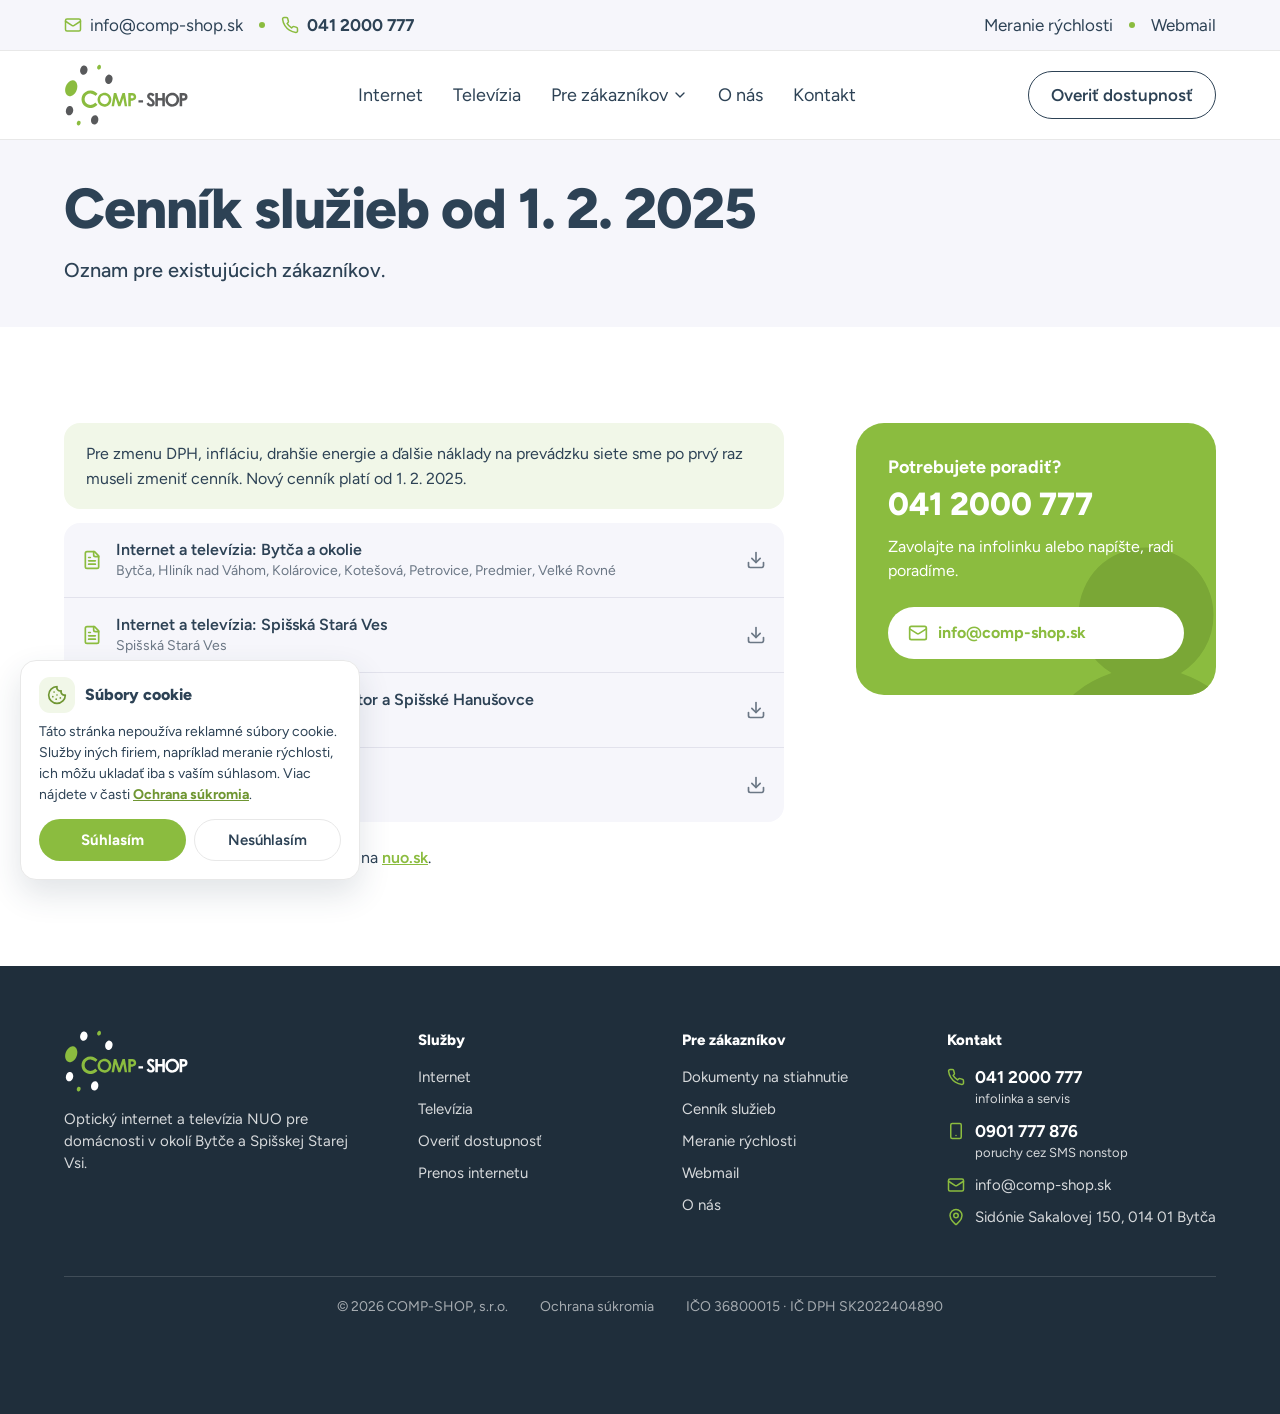
==== commit bc05e010: "Tmavšia pätička" ====
--- a/cennik-2025/index.html
+++ b/cennik-2025/index.html
@@ -22,7 +22,7 @@
     <link rel="apple-touch-icon" href="../img/apple-touch-icon.png">
     <link rel="preload" href="../fonts/figtree-latin.woff2" as="font" type="font/woff2" crossorigin>
     <link rel="preload" href="../fonts/figtree-latin-ext.woff2" as="font" type="font/woff2" crossorigin>
-    <link rel="stylesheet" href="../css/style.css?v=85d81c74">
+    <link rel="stylesheet" href="../css/style.css?v=9d696ec7">
     </head>
 <body>
     <div class="horny-riadok">
@@ -54,7 +54,7 @@
                 <a href="../kontakt/">Kontakt</a>
                 <a class="btn btn-zelene" href="https://www.nuo.sk/comp-shop#filter">Overiť dostupnosť</a>
             </nav>
-            <button class="menu-tlacidlo" type="button" aria-label="Menu" aria-controls="menu" aria-expanded="false"><svg class="ikona" viewBox="0 0 24 24" aria-hidden="true"><line x1="4" x2="20" y1="6" y2="6"/><line x1="4" x2="20" y1="12" y2="12"/><line x1="4" x2="20" y1="18" y2="18"/></svg></button>
+            <button class="menu-tlacidlo" type="button" aria-label="Menu" aria-controls="menu" aria-expanded="false"><svg class="menu-had" viewBox="0 0 100 100" aria-hidden="true"><path class="menu-had-hore" d="m 30,33 h 40 c 3.722839,0 7.5,3.126468 7.5,8.578427 0,5.451959 -2.727029,8.421573 -7.5,8.421573 h -20"/><path class="menu-had-stred" d="m 30,50 h 40"/><path class="menu-had-dole" d="m 70,67 h -40 c 0,0 -7.5,-0.802118 -7.5,-8.365747 0,-7.563629 7.5,-8.634253 7.5,-8.634253 h 20"/></svg></button>
         </div>
     </header>
 
--- a/css/style.css
+++ b/css/style.css
@@ -235,7 +235,17 @@
     background: #fff;
     color: var(--base);
     cursor: pointer;
-}
+    -webkit-tap-highlight-color: transparent;
+}
+
+.menu-had { width: 32px; height: 32px; transition: transform 800ms; }
+.menu-had path { fill: none; stroke: currentColor; stroke-width: 5.2; stroke-linecap: round; transition: stroke-dasharray 800ms, stroke-dashoffset 800ms; }
+.menu-had-hore { stroke-dasharray: 40 160; }
+.menu-had .menu-had-stred { stroke-dasharray: 40 142; transform-origin: 50%; transition: transform 800ms; }
+.menu-had .menu-had-dole { stroke-dasharray: 40 85; transform-origin: 50%; transition: transform 800ms, stroke-dashoffset 800ms; }
+.menu-tlacidlo[aria-expanded="true"] .menu-had { transform: rotate(45deg); }
+.menu-tlacidlo[aria-expanded="true"] .menu-had-hore, .menu-tlacidlo[aria-expanded="true"] .menu-had-dole { stroke-dashoffset: -64px; }
+.menu-tlacidlo[aria-expanded="true"] .menu-had-stred { transform: rotate(90deg); }
 
 .hero { padding: 28px 0 80px; }
 
@@ -976,7 +986,7 @@
 .panel .kopirovat-vsetko { width: 100%; }
 
 .paticka {
-    background: var(--base);
+    background: #1F2E3B;
     color: rgba(255, 255, 255, 0.82);
     font-size: 15px;
     line-height: 22px;
@@ -1042,7 +1052,10 @@
 @media (max-width: 1180px) {
     .menu-tlacidlo { display: flex; }
     .menu {
-        display: none;
+        display: flex;
+        visibility: hidden;
+        clip-path: inset(0 0 100% 0);
+        transition: clip-path 0.35s ease, visibility 0s linear 0.35s;
         position: absolute;
         top: 100%;
         left: 0;
@@ -1056,7 +1069,9 @@
         box-shadow: 0 16px 30px rgba(45, 66, 85, 0.08);
         font-size: 17px;
     }
-    .menu.je-otvorene { display: flex; }
+    .menu.je-otvorene { visibility: visible; clip-path: inset(0 0 -60px 0); transition: clip-path 0.35s ease; }
+    .menu > * { transition: opacity 0.3s ease, transform 0.35s ease; }
+    .menu:not(.je-otvorene) > * { opacity: 0; transform: translateY(-12px); }
     .menu a:not(.btn) { padding: 14px 0; border-bottom: 1px solid var(--border); }
     .menu .btn { margin-top: 16px; }
 }
@@ -1259,4 +1274,6 @@
     .vyhody li::before, .subory a, .otazka summary::after { transition: none; }
     .otazka[open] p { animation: none; }
     .vyhody li:hover::before { transform: none; }
-}
+    .menu-had, .menu-had path { transition: none; }
+    .menu, .menu.je-otvorene, .menu > * { transition: none; }
+}
